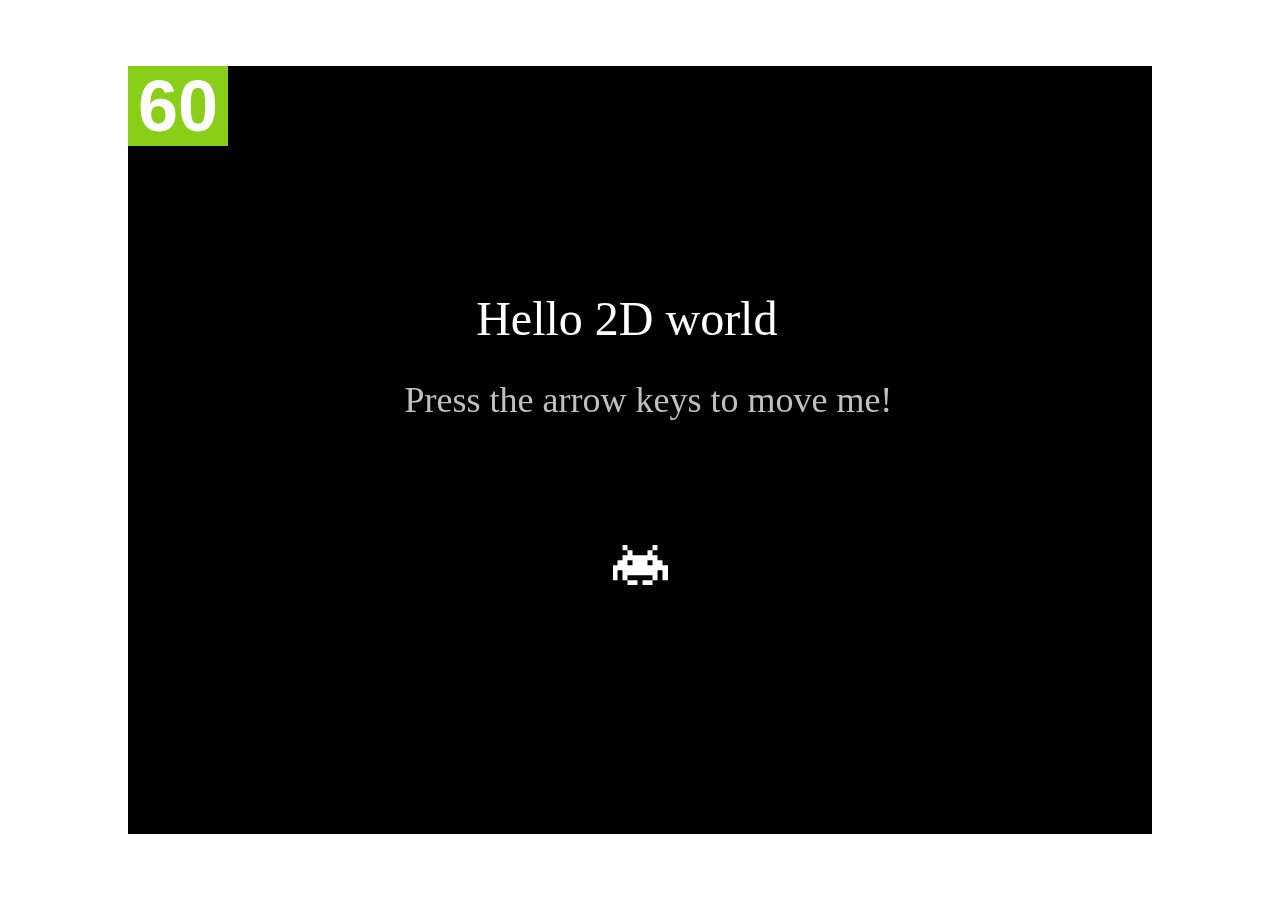
==== index.html @ be7c8264 "All dev project files" ====
<!DOCTYPE html>
<html>
    <head>
        <meta charset="UTF-8">
        <title>Development</title>
        <link rel="stylesheet" type="text/css" href="style.css">
        <script type="text/javascript" src="js/input.js"></script>
        <script type="text/javascript" src="js/sound.js"></script>
        <script type="text/javascript" src="js/colour.js"></script>
        <script type="text/javascript" src="js/text.js"></script>
        <script type="text/javascript" src="js/physics.js"></script>
        <script type="text/javascript" src="js/animation.js"></script>
        <script type="text/javascript" src="js/texture.js"></script>
        <script type="text/javascript" src="js/sprite.js"></script>
        <script type="text/javascript" src="js/time.js"></script>
        <script type="text/javascript" src="js/engine.js"></script>
        <script type="text/javascript" src="js/game.js"></script>
    </head>
    <body>
        <canvas id="viewport" width="1024" height="768"></canvas>
    </body>
</html>
---- style.css ----
body {
	background-color: #ffffff;
	margin: 0px 0px 0px 0px;
}

canvas {
	display: block;
	position: absolute;
	margin: auto;
	top: 0;
	right: 0;
	bottom: 0;
	left: 0;
}
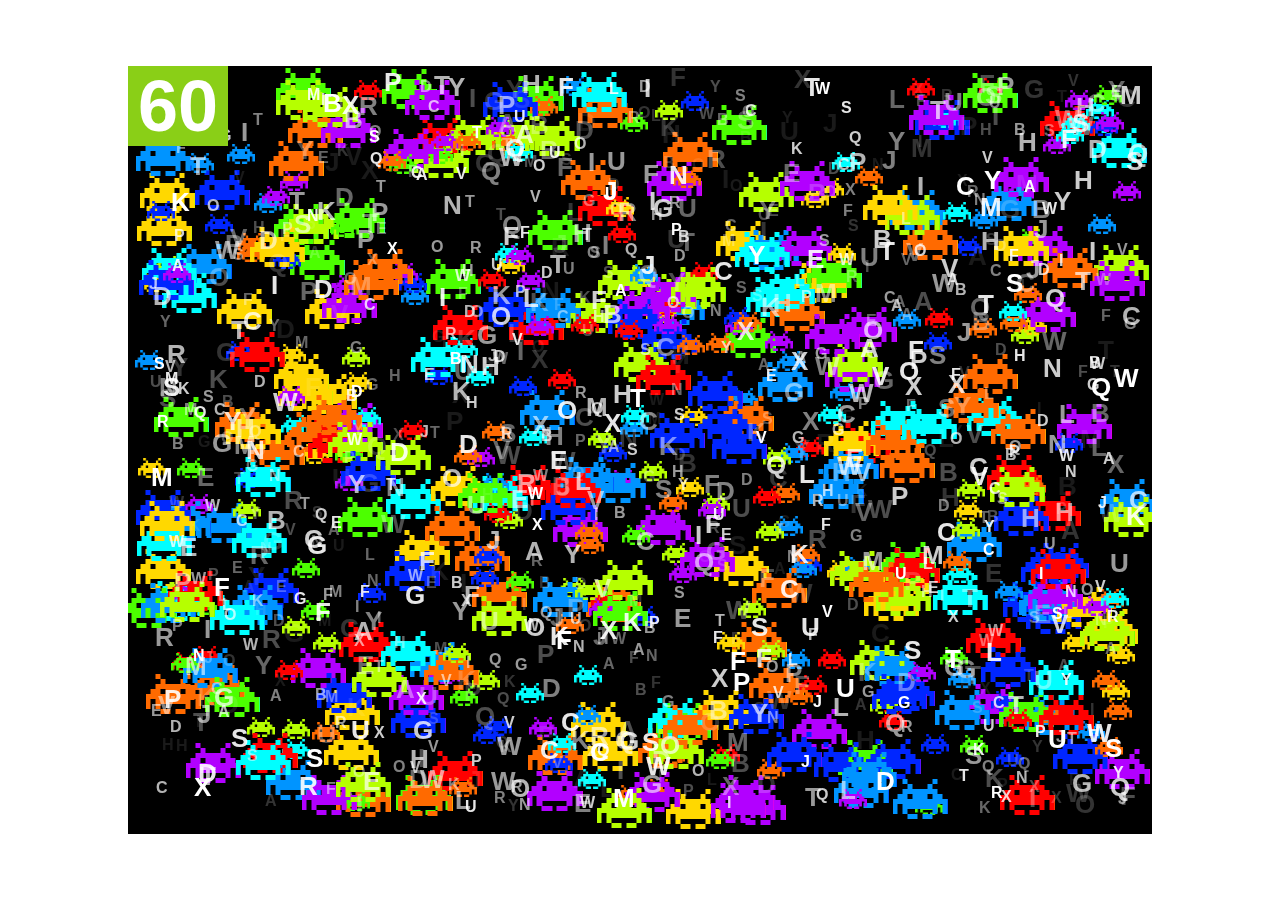
==== commit 49b5b6ef: "Project files" ====
--- a/index.html
+++ b/index.html
@@ -2,19 +2,10 @@
 <html>
     <head>
         <meta charset="UTF-8">
-        <title>Development</title>
+        <title>2D Engine</title>
         <link rel="stylesheet" type="text/css" href="style.css">
-        <script type="text/javascript" src="js/input.js"></script>
-        <script type="text/javascript" src="js/sound.js"></script>
-        <script type="text/javascript" src="js/colour.js"></script>
-        <script type="text/javascript" src="js/text.js"></script>
-        <script type="text/javascript" src="js/physics.js"></script>
-        <script type="text/javascript" src="js/animation.js"></script>
-        <script type="text/javascript" src="js/texture.js"></script>
-        <script type="text/javascript" src="js/sprite.js"></script>
-        <script type="text/javascript" src="js/time.js"></script>
-        <script type="text/javascript" src="js/engine.js"></script>
-        <script type="text/javascript" src="js/game.js"></script>
+        <script type="text/javascript" src="js/2DEngine.js"></script>
+        <script type="text/javascript" src="js/Benchmark3.js"></script>
     </head>
     <body>
         <canvas id="viewport" width="1024" height="768"></canvas>
